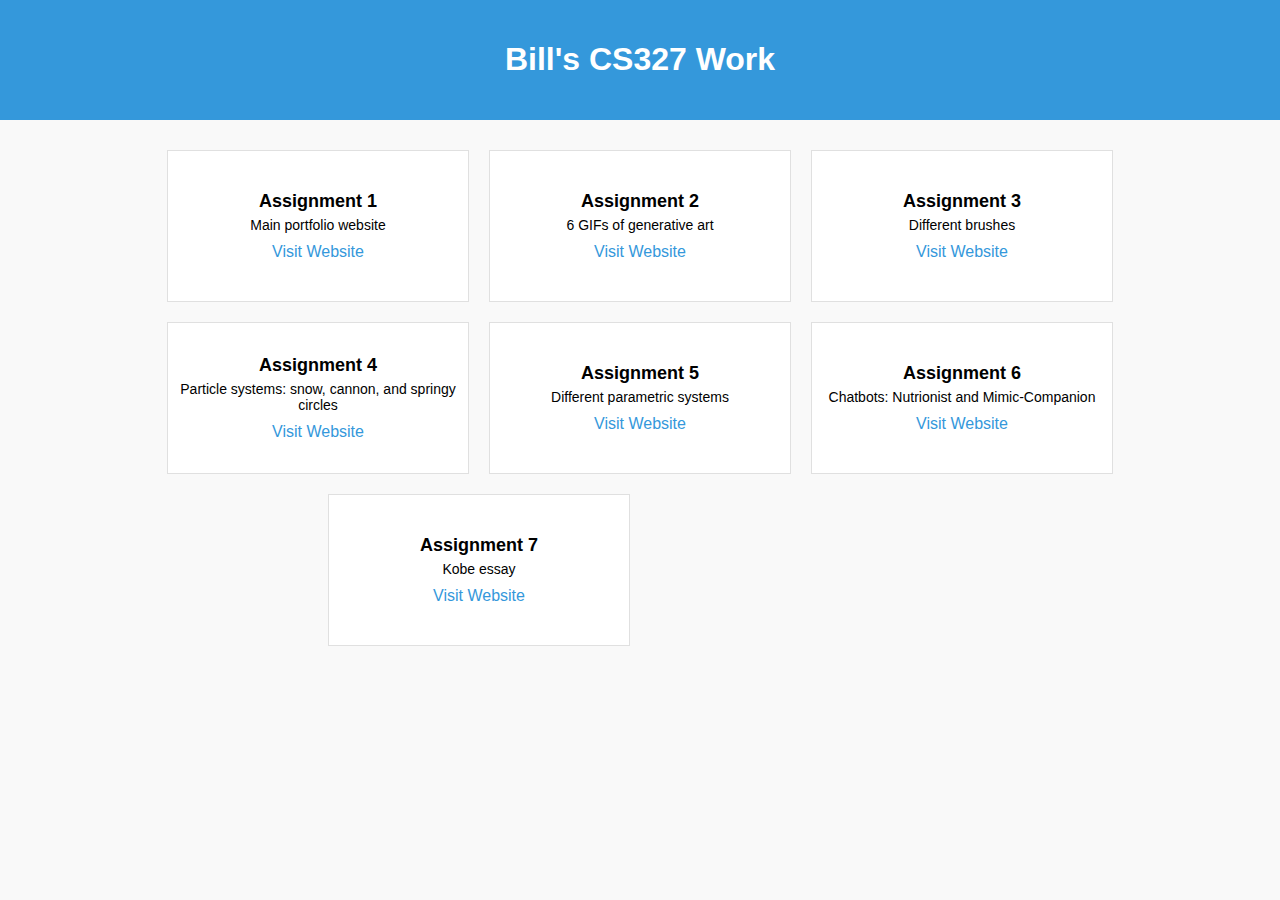
==== archive/cs327/my_work.html @ bacc5492 "Added cs327-ec-1 page 1" ====
<!DOCTYPE html>
<html lang="en">
<head>
  <meta charset="UTF-8">
  <meta name="viewport" content="width=device-width, initial-scale=1.0">
  <title>Bill's CS327 Work</title>
  <link rel="stylesheet" href="style2.css">
</head>
<body>

  <header>
    <h1>Bill's CS327 Work</h1>
  </header>

  <div class="links-container" id="linksContainer">
    <!-- Links will be dynamically added here with JavaScript -->
  </div>

  <script src="links.js"></script>
  <script src="app.js"></script>

</body>
</html>
---- archive/cs327/style2.css ----
body {
  font-family: 'Arial', sans-serif;
  margin: 0;
  padding: 0;
  display: flex;
  flex-direction: column;
  align-items: center;
  background-color: #f9f9f9; /* Light background color */
}

header {
  background-color: #3498db; /* Blue header background color */
  color: #ffffff; /* White text color */
  text-align: center;
  padding: 20px;
  width: 100%;
}

.link-box {
  display: flex;
  flex-direction: column;
  align-items: center;
  justify-content: center;
  width: 300px;
  height: 150px;
  background-color: #ffffff; /* White background color */
  border: 1px solid #e0e0e0; /* Light gray border */
  margin: 10px;
  opacity: 0;
  transform: translateY(20px);
  transition: opacity 0.5s, transform 0.5s;
}

.link-box:hover {
  box-shadow: 0 0 10px rgba(0, 0, 0, 0.1); /* Subtle shadow on hover */
}

.links-container {
  display: flex;
  flex-wrap: wrap;
  justify-content: center;
  margin-top: 20px;
}

.link-title {
  font-size: 18px;
  font-weight: bold;
  margin-bottom: 5px;
}

.link-description {
  font-size: 14px;
  text-align: center;
}

.link {
  text-decoration: none;
  color: #3498db; /* Blue link color */
  margin-top: 10px;
  transition: color 0.3s;
}

.link:hover {
  color: #2980b9; /* Darker blue color on hover */
}
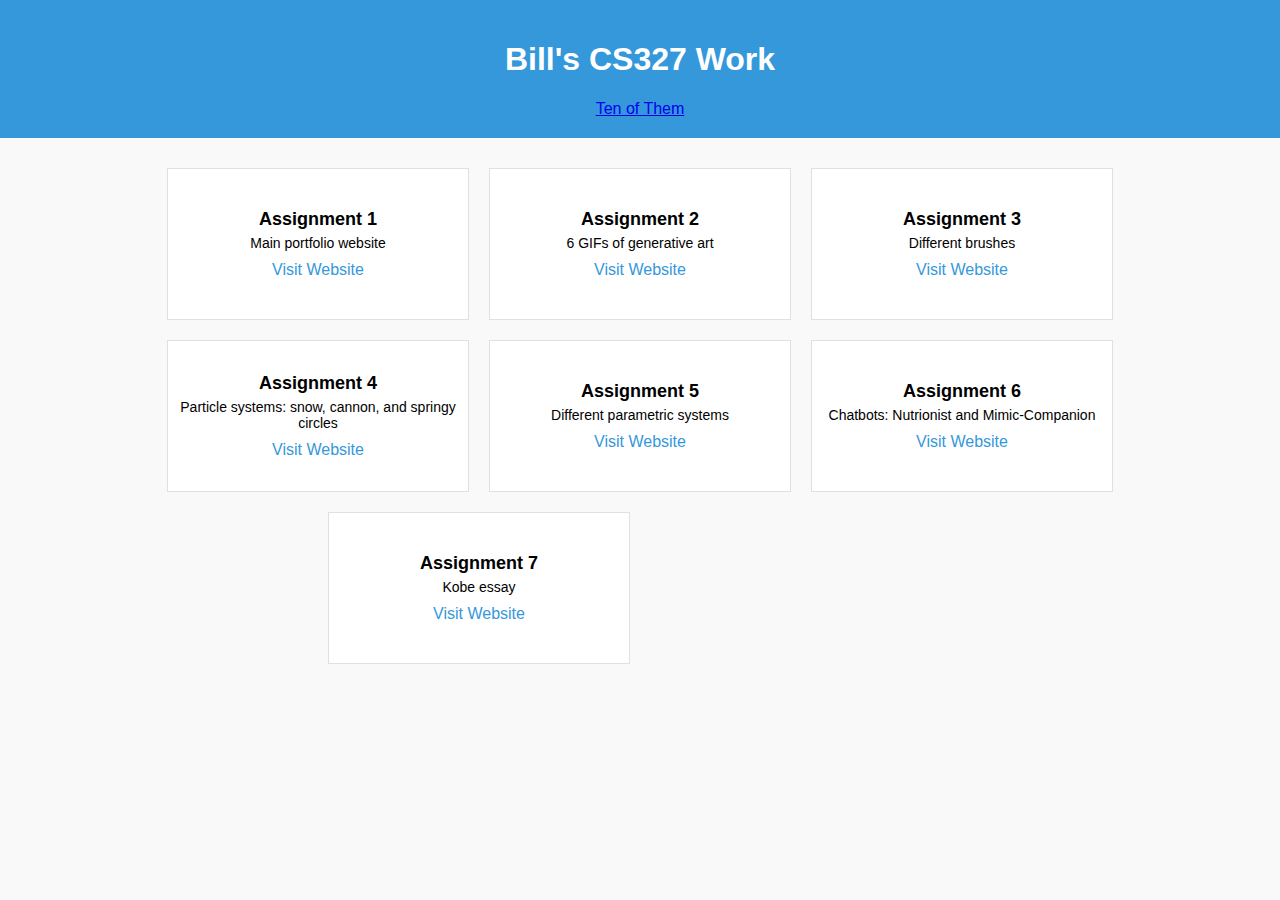
==== commit c694df1b: "Added cs327-ec-1 page 1" ====
--- a/archive/cs327/my_work.html
+++ b/archive/cs327/my_work.html
@@ -10,6 +10,7 @@
 
   <header>
     <h1>Bill's CS327 Work</h1>
+    <a href="ten_of_them.html" class="ass-button">Ten of Them</a>
   </header>
 
   <div class="links-container" id="linksContainer">
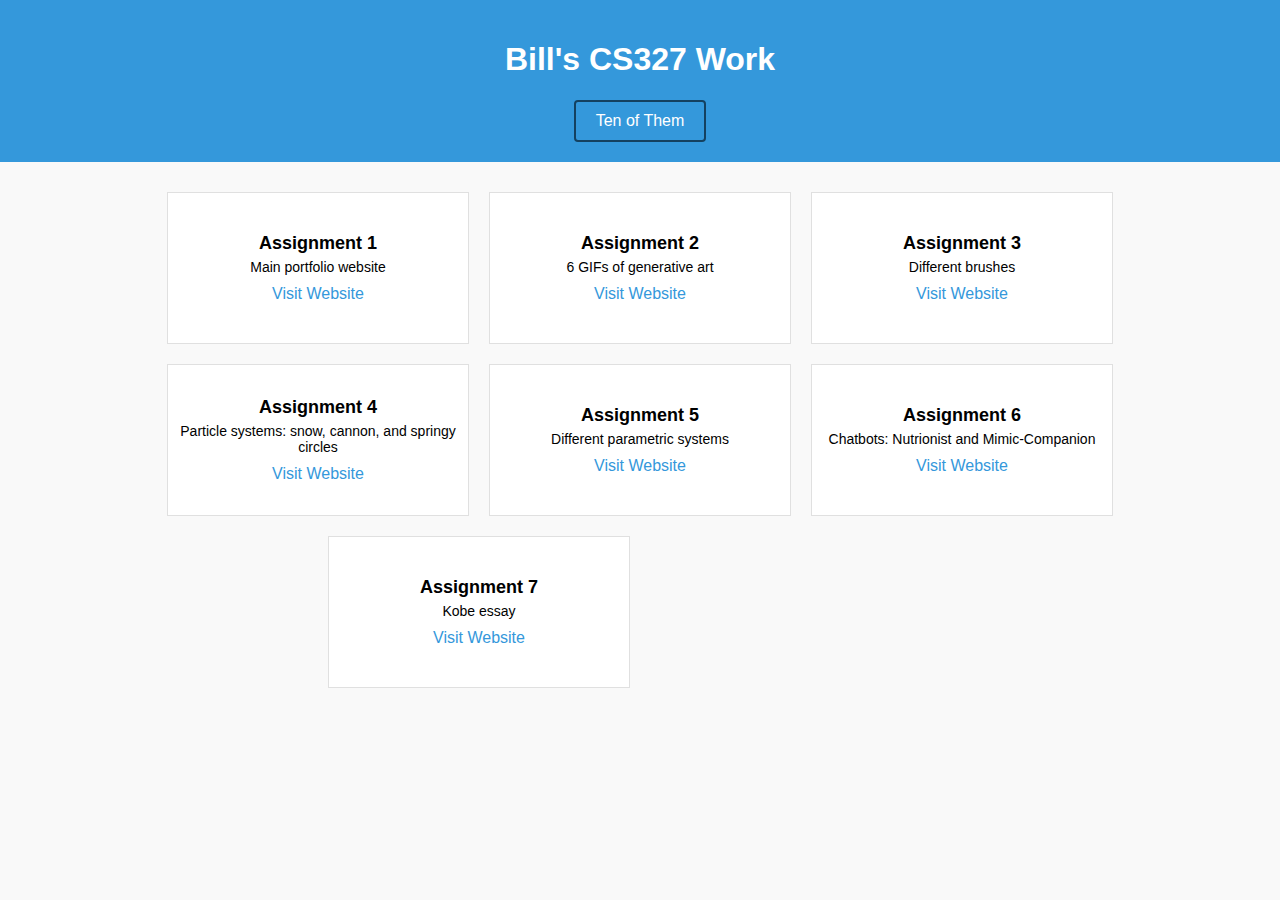
==== commit 71a2065c: "Added cs327-ec-1 page 1" ====
--- a/archive/cs327/my_work.html
+++ b/archive/cs327/my_work.html
@@ -10,9 +10,9 @@
 
   <header>
     <h1>Bill's CS327 Work</h1>
-    <a href="ten_of_them.html" class="ass-button">Ten of Them</a>
+    <a href="ten_of_them.html" class="port-button">Ten of Them</a>
   </header>
-
+  
   <div class="links-container" id="linksContainer">
     <!-- Links will be dynamically added here with JavaScript -->
   </div>
--- a/archive/cs327/style2.css
+++ b/archive/cs327/style2.css
@@ -63,3 +63,23 @@
 .link:hover {
   color: #2980b9; /* Darker blue color on hover */
 }
+
+/* styles.css */
+
+.port-button {
+  display: inline-block;
+  padding: 10px 20px;
+  font-size: 16px;
+  text-align: center;
+  text-decoration: none;
+  color: #ffffff; /* White text color */
+  background-color: #3498db; /* Blue background color */
+  border: 2px solid #144160; /* Blue border color */
+  border-radius: 4px; /* Rounded corners */
+  transition: background-color 0.3s, color 0.3s; /* Smooth transition effect */
+}
+
+.port-button:hover {
+  background-color: #2980b9; /* Darker blue background color on hover */
+  color: #ffffff; /* White text color on hover */
+}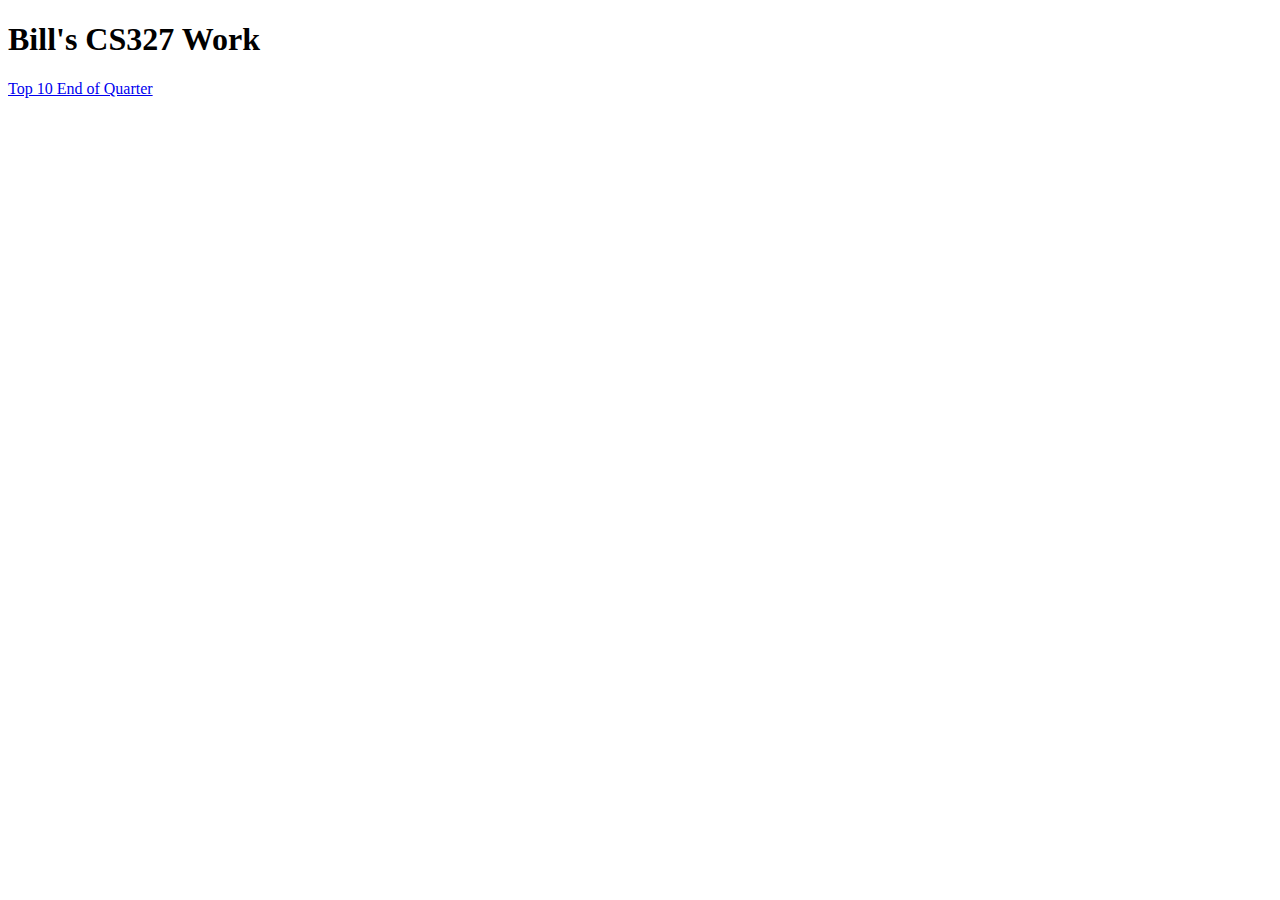
==== commit 6cb1dded: "Finished cs327 ec page" ====
--- a/archive/cs327/my_work.html
+++ b/archive/cs327/my_work.html
@@ -4,20 +4,22 @@
   <meta charset="UTF-8">
   <meta name="viewport" content="width=device-width, initial-scale=1.0">
   <title>Bill's CS327 Work</title>
-  <link rel="stylesheet" href="style2.css">
+  <link rel="stylesheet" href="my_work
+  .css">
 </head>
 <body>
 
   <header>
     <h1>Bill's CS327 Work</h1>
-    <a href="ten_of_them.html" class="port-button">Ten of Them</a>
+    <a href="ten_of_them.html" class="port-button">Top 10 End of Quarter</a>
   </header>
   
   <div class="links-container" id="linksContainer">
     <!-- Links will be dynamically added here with JavaScript -->
   </div>
 
-  <script src="links.js"></script>
+  <script src="my_work
+  .js"></script>
   <script src="app.js"></script>
 
 </body>
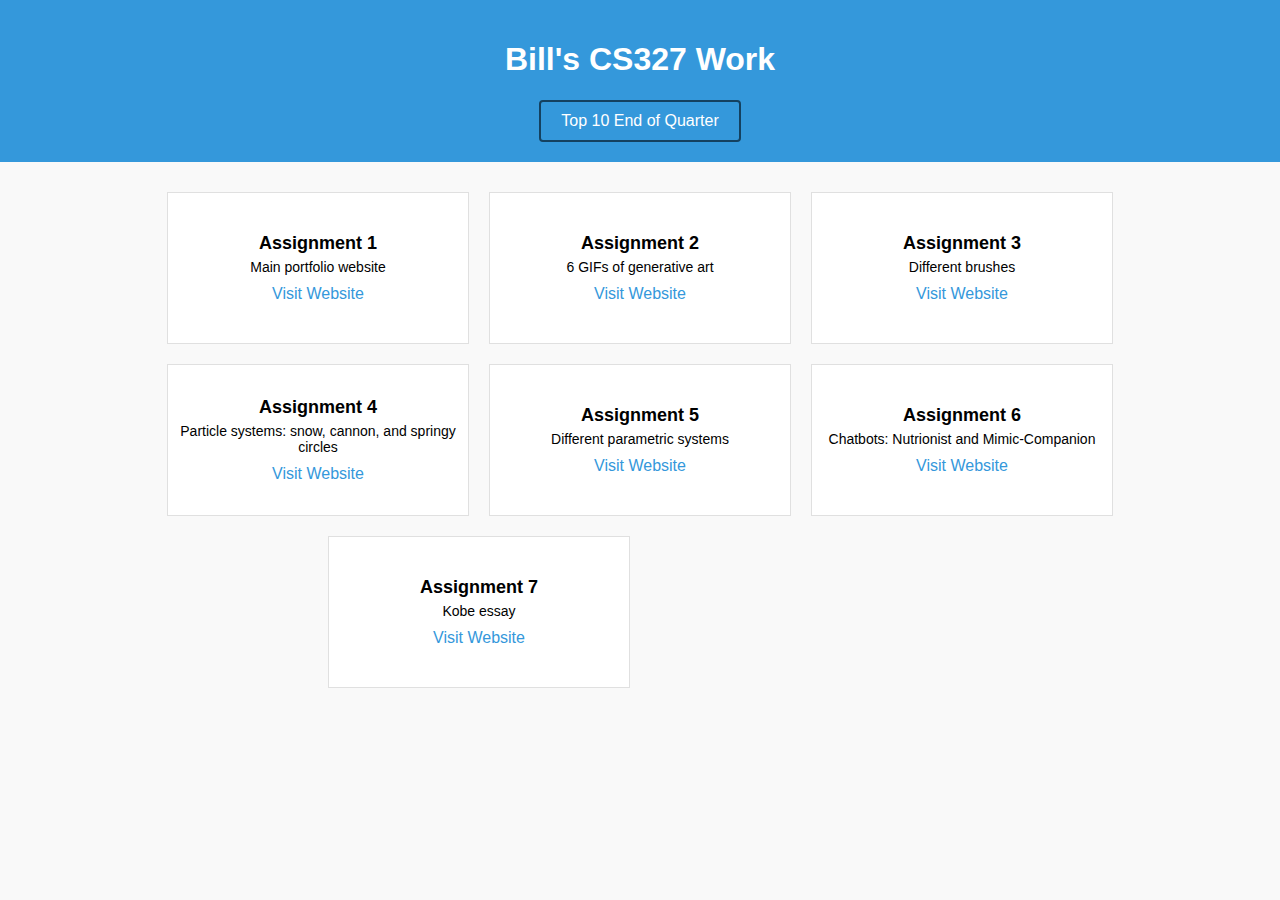
==== commit 15c94ae3: "Finished cs327 ec page" ====
--- a/archive/cs327/my_work.html
+++ b/archive/cs327/my_work.html
@@ -4,8 +4,7 @@
   <meta charset="UTF-8">
   <meta name="viewport" content="width=device-width, initial-scale=1.0">
   <title>Bill's CS327 Work</title>
-  <link rel="stylesheet" href="my_work
-  .css">
+  <link rel="stylesheet" href="my_work.css">
 </head>
 <body>
 
@@ -18,8 +17,7 @@
     <!-- Links will be dynamically added here with JavaScript -->
   </div>
 
-  <script src="my_work
-  .js"></script>
+  <script src="my_work.js"></script>
   <script src="app.js"></script>
 
 </body>
--- a/archive/cs327/my_work.css
+++ b/archive/cs327/my_work.css
@@ -0,0 +1,85 @@
+body {
+  font-family: 'Arial', sans-serif;
+  margin: 0;
+  padding: 0;
+  display: flex;
+  flex-direction: column;
+  align-items: center;
+  background-color: #f9f9f9; /* Light background color */
+}
+
+header {
+  background-color: #3498db; /* Blue header background color */
+  color: #ffffff; /* White text color */
+  text-align: center;
+  padding: 20px;
+  width: 100%;
+}
+
+.link-box {
+  display: flex;
+  flex-direction: column;
+  align-items: center;
+  justify-content: center;
+  width: 300px;
+  height: 150px;
+  background-color: #ffffff; /* White background color */
+  border: 1px solid #e0e0e0; /* Light gray border */
+  margin: 10px;
+  opacity: 0;
+  transform: translateY(20px);
+  transition: opacity 0.5s, transform 0.5s;
+}
+
+.link-box:hover {
+  box-shadow: 0 0 10px rgba(0, 0, 0, 0.1); /* Subtle shadow on hover */
+}
+
+.links-container {
+  display: flex;
+  flex-wrap: wrap;
+  justify-content: center;
+  margin-top: 20px;
+}
+
+.link-title {
+  font-size: 18px;
+  font-weight: bold;
+  margin-bottom: 5px;
+}
+
+.link-description {
+  font-size: 14px;
+  text-align: center;
+}
+
+.link {
+  text-decoration: none;
+  color: #3498db; /* Blue link color */
+  margin-top: 10px;
+  transition: color 0.3s;
+}
+
+.link:hover {
+  color: #2980b9; /* Darker blue color on hover */
+}
+
+/* styles.css */
+
+.port-button {
+  display: inline-block;
+  padding: 10px 20px;
+  font-size: 16px;
+  text-align: center;
+  text-decoration: none;
+  color: #ffffff; /* White text color */
+  background-color: #3498db; /* Blue background color */
+  border: 2px solid #144160; /* Blue border color */
+  border-radius: 4px; /* Rounded corners */
+  transition: background-color 0.3s, color 0.3s; /* Smooth transition effect */
+}
+
+.port-button:hover {
+  background-color: #2980b9; /* Darker blue background color on hover */
+  color: #ffffff; /* White text color on hover */
+}